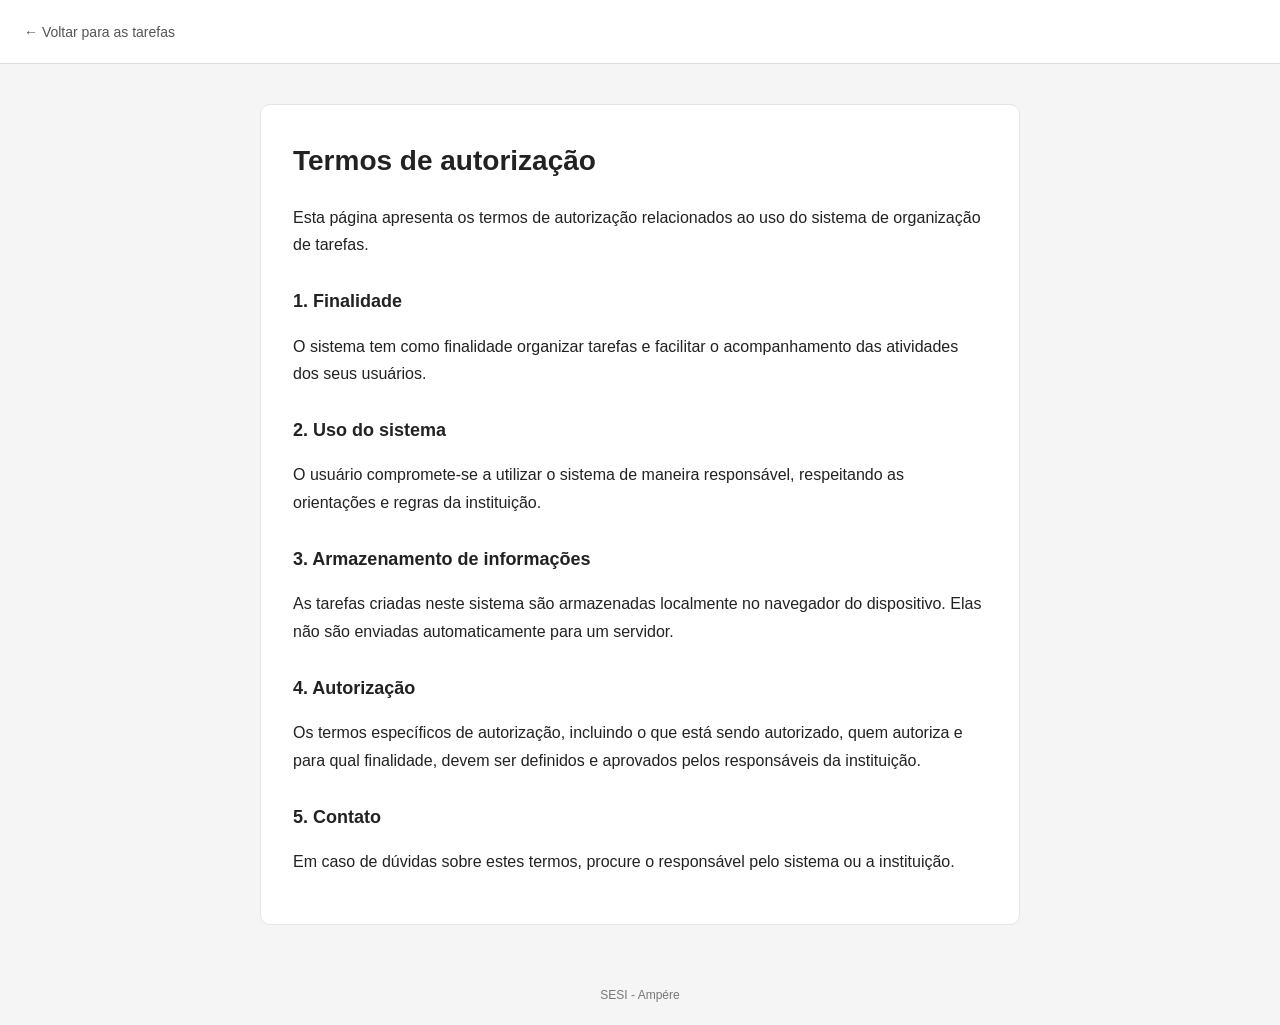
==== termos.html @ 7d63c05f "feito as pastas roda-pe redirado funcoes que nao usava." ====
<!DOCTYPE html>
<html lang="pt-BR">
<head>
    <meta charset="UTF-8">
    <meta name="viewport" content="width=device-width, initial-scale=1.0">
    <title>Termos de autorização</title>
    <style>
        * {
            box-sizing: border-box;
        }

        body {
            margin: 0;
            background: #f5f5f5;
            color: #222;
            font-family: Arial, sans-serif;
            line-height: 1.7;
        }

        header {
            padding: 18px 24px;
            background: #fff;
            border-bottom: 1px solid #ddd;
        }

        header a {
            color: #555;
            text-decoration: none;
            font-size: 14px;
        }

        main {
            max-width: 760px;
            margin: 40px auto;
            padding: 32px;
            background: #fff;
            border: 1px solid #e5e5e5;
            border-radius: 10px;
        }

        h1 {
            margin-top: 0;
            font-size: 28px;
        }

        h2 {
            margin-top: 28px;
            font-size: 18px;
        }

        .aviso {
            color: #777;
            font-size: 13px;
        }

        footer {
            padding: 20px;
            text-align: center;
            color: #777;
            font-size: 12px;
        }

        @media (max-width: 600px) {
            main {
                margin: 20px 12px;
                padding: 22px;
            }
        }
    </style>
</head>
<body>

    <header>
        <a href="index.html">← Voltar para as tarefas</a>
    </header>

    <main>
        <h1>Termos de autorização</h1>

        <p>
            Esta página apresenta os termos de autorização relacionados
            ao uso do sistema de organização de tarefas.
        </p>

        <h2>1. Finalidade</h2>
        <p>
            O sistema tem como finalidade organizar tarefas e facilitar
            o acompanhamento das atividades dos seus usuários.
        </p>

        <h2>2. Uso do sistema</h2>
        <p>
            O usuário compromete-se a utilizar o sistema de maneira
            responsável, respeitando as orientações e regras da instituição.
        </p>

        <h2>3. Armazenamento de informações</h2>
        <p>
            As tarefas criadas neste sistema são armazenadas localmente
            no navegador do dispositivo. Elas não são enviadas
            automaticamente para um servidor.
        </p>

        <h2>4. Autorização</h2>
        <p>
            Os termos específicos de autorização, incluindo o que está
            sendo autorizado, quem autoriza e para qual finalidade,
            devem ser definidos e aprovados pelos responsáveis da instituição.
        </p>

        <h2>5. Contato</h2>
        <p>
            Em caso de dúvidas sobre estes termos, procure o responsável
            pelo sistema ou a instituição.
        </p>

        
    </main>

    <footer>
        SESI - Ampére
    </footer>

</body>
</html>
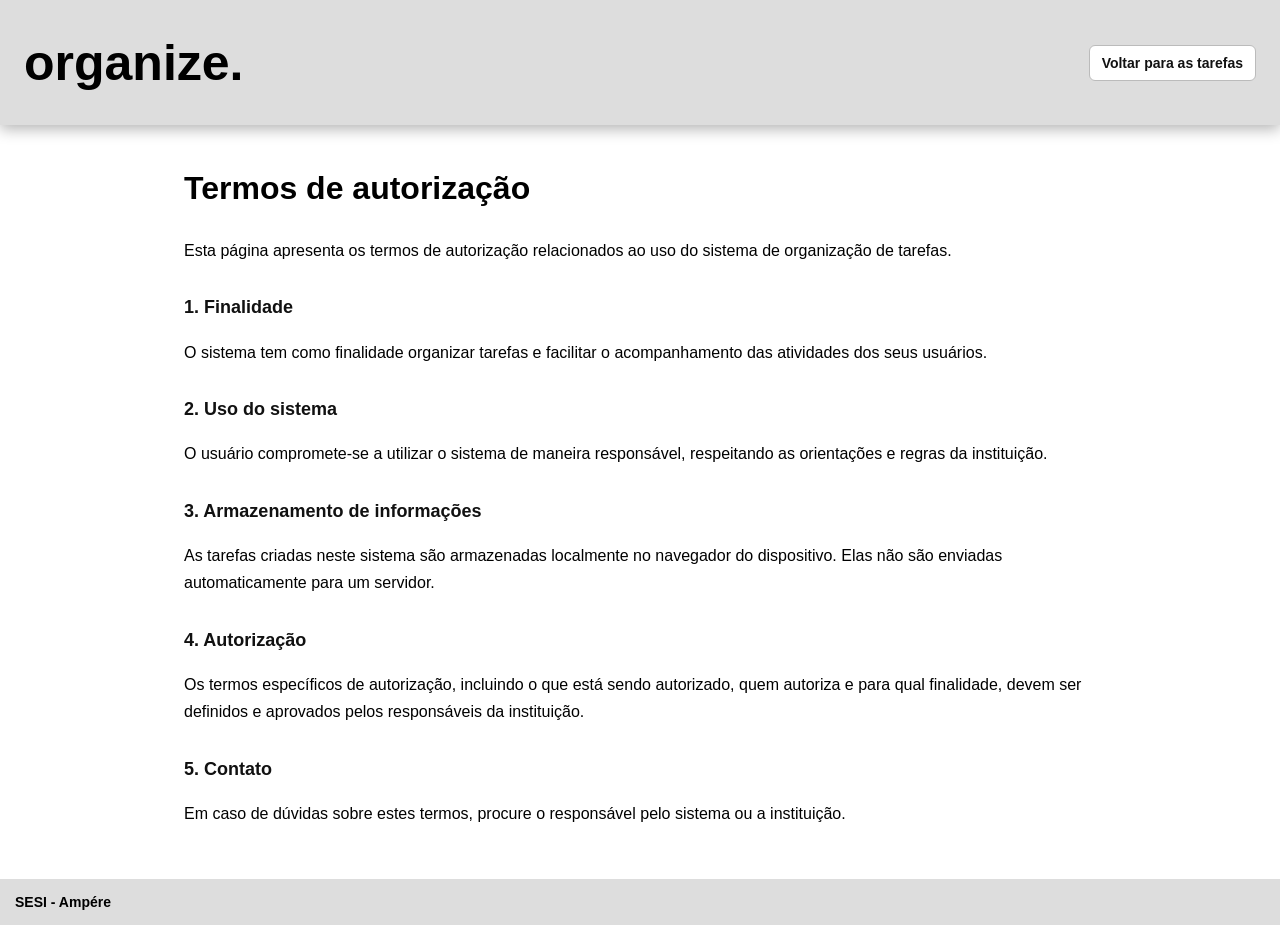
==== commit ca4d2d22: "adiciona diálogo de aviso e melhorias na interface do usuário; implementa calendário e gerenciamento" ====
--- a/termos.html
+++ b/termos.html
@@ -8,63 +8,115 @@
     <style>
         * {
             box-sizing: border-box;
+            font-family: Arial, Helvetica, sans-serif;
         }
 
         body {
             margin: 0;
-            background: #f5f5f5;
-            color: #222;
-            font-family: Arial, sans-serif;
-            line-height: 1.7;
+            min-height: 100vh;
+            display: flex;
+            flex-direction: column;
+            background: #ffffff;
+            color: #000000;
         }
 
         header {
-            padding: 18px 24px;
-            background: #fff;
-            border-bottom: 1px solid #ddd;
+            height: 125px;
+            display: flex;
+            align-items: center;
+            justify-content: space-between;
+            gap: 16px;
+            padding: 16px 24px;
+            background: #dddddd;
+            box-shadow: 0 4px 14px rgba(0, 0, 0, 0.3);
+            z-index: 1;
         }
 
-        header a {
-            color: #555;
+        header h1 {
+            margin: 0;
+            color: #000000;
+            font-size: 50px;
+            font-weight: bold;
+        }
+
+        .back-link {
+            padding: 9px 12px;
+            border: 1px solid #bbbbbb;
+            border-radius: 6px;
+            background: #ffffff;
+            color: #111111;
             text-decoration: none;
             font-size: 14px;
+            font-weight: bold;
+        }
+
+        .back-link:hover {
+            background: #111111;
+            color: #ffffff;
         }
 
         main {
-            max-width: 760px;
-            margin: 40px auto;
-            padding: 32px;
-            background: #fff;
-            border: 1px solid #e5e5e5;
-            border-radius: 10px;
+            flex: 1;
+            width: min(100%, 960px);
+            margin: 0 auto;
+            padding: 36px 24px;
+            line-height: 1.7;
         }
 
         h1 {
             margin-top: 0;
-            font-size: 28px;
+            color: #000000;
+            font-size: 32px;
         }
 
         h2 {
             margin-top: 28px;
             font-size: 18px;
+            color: #111111;
         }
 
         .aviso {
-            color: #777;
+            color: #555555;
             font-size: 13px;
         }
 
         footer {
-            padding: 20px;
-            text-align: center;
-            color: #777;
-            font-size: 12px;
+            display: flex;
+            justify-content: space-between;
+            padding: 15px;
+            background: #dddddd;
+            color: #000000;
+            font-size: 14px;
+            font-weight: bold;
         }
 
         @media (max-width: 600px) {
+            header {
+                height: auto;
+                min-height: 90px;
+                padding: 14px 16px;
+            }
+
+            header h1 {
+                font-size: 34px;
+            }
+
+            .back-link {
+                padding: 8px;
+                font-size: 12px;
+            }
+
             main {
-                margin: 20px 12px;
-                padding: 22px;
+                padding: 28px 18px;
+            }
+
+            h1 {
+                font-size: 26px;
+            }
+
+            footer {
+                gap: 12px;
+                font-size: 12px;
             }
         }
     </style>
@@ -72,7 +124,8 @@
 <body>
 
     <header>
-        <a href="index.html">← Voltar para as tarefas</a>
+        <h1>organize.</h1>
+        <a class="back-link" href="index.html">Voltar para as tarefas</a>
     </header>
 
     <main>
